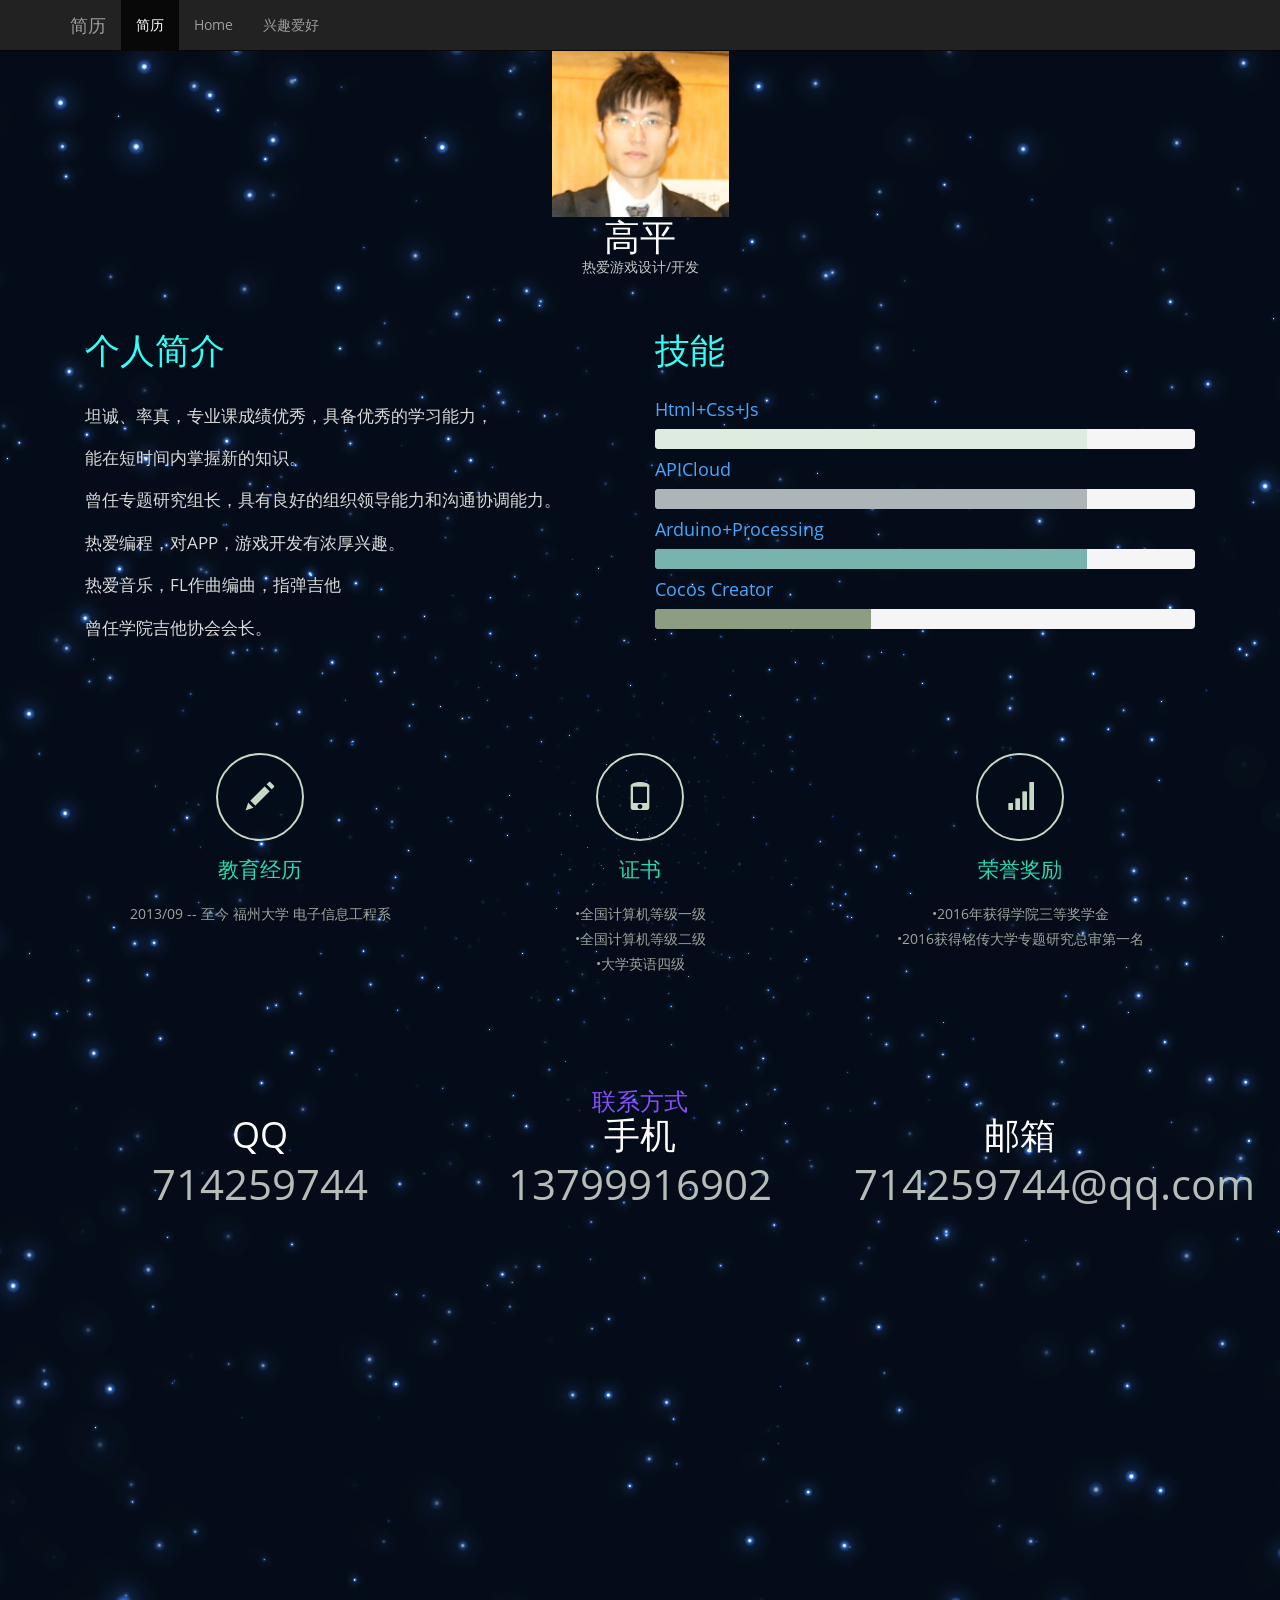
==== cpts_311_nc/index.html @ b120db07 "Restore original homepage resume and guitar pages" ====
<!DOCTYPE HTML>
<html>
<head>
	<title>简历</title>
	<link href="css/bootstrap.css" rel="stylesheet" type="text/css" media="all">
	<link href="css/style.css" rel="stylesheet" type="text/css" media="all" />
	<link href="css/my.css" rel="stylesheet" type="text/css" media="all" />
	<meta name="viewport" content="width=device-width, initial-scale=1">
	<meta http-equiv="Content-Type" content="text/html; charset=utf-8" />
	<meta name="keywords" content="My Skills Responsive web template, Bootstrap Web Templates, Flat Web Templates, Andriod Compatible web template, 
	Smartphone Compatible web template, free webdesigns for Nokia, Samsung, LG, SonyErricsson, Motorola web design" />
	<script type="application/x-javascript"> addEventListener("load", function() { setTimeout(hideURLbar, 0); }, false); function hideURLbar(){ window.scrollTo(0,1); } </script>
	<script src="js/jquery-1.11.1.min.js"></script>
	<!---- start-smoth-scrolling---->
	<script type="text/javascript" src="js/move-top.js"></script>
	<script type="text/javascript" src="js/easing.js"></script>
	<script type="text/javascript">
		jQuery(document).ready(function($) {
			$(".scroll").click(function(event){		
				event.preventDefault();
				$('html,body').animate({scrollTop:$(this.hash).offset().top},1200);
			});
		});
	</script>
	<!---End-smoth-scrolling---->
	<style>


		canvas {
			position:absolute; z-index:-1;
		}

		/* Demo Buttons Style */
		.codrops-demos {
			font-size: 0.8em;
			text-align:center;
			position:absolute;
			z-index:99;
			width:96%;
		}

		.codrops-demos a {
			display: inline-block;
			margin: 0.35em 0.1em;
			padding: 0.5em 1.2em;
			outline: none;
			text-decoration: none;
			text-transform: uppercase;
			letter-spacing: 1px;
			font-weight: 700;
			border-radius: 2px;
			font-size: 110%;
			border: 2px solid transparent;
			color:#fff;
		}

		.codrops-demos a:hover,
		.codrops-demos a.current-demo {
			border-color: #383a3c;
		}
	</style>
</head>
<body>
<nav class="navbar navbar-inverse navbar-fixed-top" role="navigation">
      <div class="container">
        <div class="navbar-header">
          <button type="button" class="navbar-toggle collapsed" data-toggle="collapse" data-target="#navbar" aria-expanded="false" aria-controls="navbar">
            <span class="sr-only">Toggle navigation</span>
            <span class="icon-bar"></span>
            <span class="icon-bar"></span>
            <span class="icon-bar"></span>
          </button>
          <a class="navbar-brand" href="https://v3.bootcss.com/examples/starter-template/#">简历</a>
        </div>
        <div id="navbar" class="collapse navbar-collapse">
          <ul class="nav navbar-nav">
            <li class="active"><a href="#">简历</a></li>
            <li><a href="../index.htmlindex.html">Home</a></li>
            <li><a href="../ex112/index.htmlindex.html">兴趣爱好</a></li>
          </ul>
        </div><!--/.nav-collapse -->
      </div>
    </nav>
	<!--start-header-section-->
	<div class="container"><br><br></div>
	<canvas id="canvas" width="1366" height="700"></canvas>
	<div class="header" style="text-align:center;">
		<div class="continer">
			<img src="images/p1.png">
			<h1>高平<span></span></h1>
			<p>热爱游戏设计/开发</p>
			
		</div>
	</div>
	<!--end header-section-->
	<!--start-study-section-->
	<div class="study-section">
		<div class="container">
			<div class="study-grids">
				<div class="col-md-6 study-grid">
					<h3>个人简介</h3>
					<div class="study1">
						
						<p>坦诚、率真，专业课成绩优秀，具备优秀的学习能力，</p>
						<p>能在短时间内掌握新的知识。</p>
						<p>曾任专题研究组长，具有良好的组织领导能力和沟通协调能力。</p>
						<p>热爱编程，对APP，游戏开发有浓厚兴趣。</p>
						<p>热爱音乐，FL作曲编曲，指弹吉他</p>
						<p>曾任学院吉他协会会长。</p>
					</div>
				</div>
				<div class="col-md-6 study-grid">
					<h3>技能</h3>
					<div class="study2">
						<h4>html+css+js</h4>
						<div class="progress">
							<div class="progress-bar progress-bar-success" role="progressbar" aria-valuenow="40" aria-valuemin="0" aria-valuemax="100" style="width: 80%">
								<span class="sr-only">40% Complete (success)</span>
							</div>
						</div>
						<h4>APICloud</h4>
						<div class="progress">
							<div class="progress-bar progress-bar-info" role="progressbar" aria-valuenow="20" aria-valuemin="0" aria-valuemax="100" style="width: 80%">
								<span class="sr-only">20% Complete</span>
							</div>
						</div>
						<h4>Arduino+Processing</h4>
						<div class="progress">
							<div class="progress-bar progress-bar-warning" role="progressbar" aria-valuenow="60" aria-valuemin="0" aria-valuemax="100" style="width: 80%">
								<span class="sr-only">60% Complete (warning)</span>
							</div>
						</div>
						<h4>Cocos Creator<h4>
							<div class="progress">
								<div class="progress-bar progress-bar-danger" role="progressbar" aria-valuenow="80" aria-valuemin="0" aria-valuemax="100" style="width: 40%">
									<span class="sr-only">80% Complete (danger)</span>
								</div>
							</div>
						</div>
					</div>
					<div class="clearfix"></div>
				</div>
			</div>
		</div>
		<!--end study-section-->

		<!--start-services-section-->
		<div class="service-section" id="service">
			<div class="container">

				<div class="service-grids">
					<div class="col-md-4 service-grid">
						<span class="glyphicon glyphicon-pencil" aria-hidden="true"></span>
						<h4>教育经历</h4>
						<span> </span>
						<p>2013/09 -- 至今 福州大学 电子信息工程系</p>

					</div>
					<div class="col-md-4 service-grid">
						<span class="glyphicon glyphicon-phone" aria-hidden="true"></span>
						<h4>证书</h4>
						<span> </span>
						<p>•全国计算机等级一级</p>
						<p>•全国计算机等级二级</p>
						<p>•大学英语四级</p>

					</div>
					<div class="col-md-4 service-grid">
						<span class="glyphicon glyphicon-signal" aria-hidden="true"></span>
						<h4>荣誉奖励</h4>
						<span> </span>
						<p>•2016年获得学院三等奖学金</p>
						<p>•2016获得铭传大学专题研究总审第一名 </p>
					</div>
					<div class="clearfix"> </div>
				</div>
			</div>
		</div>
		<!--end services-section-->
		<!--start-social-section-->
		<div class="service-section" id="service">
			<h3>联系方式</h3>
			<div class="container">
				<div class="col-md-4 face">
					<p></p>
					<h1>QQ</h1>
					<p>714259744</p>
				</div>
				<div class="col-md-4 face">
					<h1>手机</h1>
					<p>13799916902</p>
				</div>
				<div class="col-md-4 face">
					<h1>邮箱</h1>
					<p>714259744@qq.com</p>
				</div>

				<div class="clearfix"> </div>
			</div>
		</div>
		<!--end-social-section-->
		<!--start-contact-section-->
		<!-- <div class="contact-section" id="contact">
				<div class="container">
					<h3>contact us</h3>
					 <div class="contact-details">
			 <form>
				 <div class="col-md-6 contact-left">
					 <input type="text" class="text" value="Name *" onFocus="this.value = '';" onBlur="if (this.value == '') {this.value = 'Name *';}">
					 <input type="text" class="text" value="Email *" onFocus="this.value = '';" onBlur="if (this.value == '') {this.value = 'Email *';}">
					 <input type="text" class="text" value="phone *" onFocus="this.value = '';" onBlur="if (this.value == '') {this.value = 'Phone *';}">
				 </div>
				 <div class="col-md-6 contact-right">
					 <textarea  value="Message" onFocus="this.value = '';" onBlur="if (this.value == '') {this.value = 'Message';}">Message *</textarea>
					 <input type="submit" value="Send Message"/>
				 </div>
				 <div class="clearfix"> </div>
			 </form>
			</div>		 
		</div> -->
	</div>
	<!--end-contact-section-->
	<!--start-map-section-->

	<!--end-map-section-->
	<!--start-footer-section-->
	
			<!-- <script type="text/javascript">
				$(document).ready(function() {
							/*
							var defaults = {
					  			containerID: 'toTop', // fading element id
								containerHoverID: 'toTopHover', // fading element hover id
								scrollSpeed: 1200,
								easingType: 'linear' 
					 		};
					 		*/

					 		$().UItoTop({ easingType: 'easeOutQuart' });

					 	});
					 </script>
					 <a href="#" id="toTop" style="display: block;"> <span id="toTopHover" style="opacity: 1;"> </span></a>
					</div>
				</div> -->
				<!--end-footer-section-->

				<script>
					"use strict";

					var canvas = document.getElementById('canvas'),
					ctx = canvas.getContext('2d'),
					w = canvas.width = window.innerWidth,
					h = canvas.height = document.body.scrollHeight+300,

					hue = 217,
					stars = [],
					count = 0,
					maxStars = 1200;

					var canvas2 = document.createElement('canvas'),
					ctx2 = canvas2.getContext('2d');
					canvas2.width = 100;
					canvas2.height = 100;
					var half = canvas2.width / 2,
					gradient2 = ctx2.createRadialGradient(half, half, 0, half, half, half);
					gradient2.addColorStop(0.025, '#fff');
					gradient2.addColorStop(0.1, 'hsl(' + hue + ', 61%, 33%)');
					gradient2.addColorStop(0.25, 'hsl(' + hue + ', 64%, 6%)');
					gradient2.addColorStop(1, 'transparent');

					ctx2.fillStyle = gradient2;
					ctx2.beginPath();
					ctx2.arc(half, half, half, 0, Math.PI * 2);
					ctx2.fill();

// End cache

function random(min, max) {
	if (arguments.length < 2) {
		max = min;
		min = 0;
	}

	if (min > max) {
		var hold = max;
		max = min;
		min = hold;
	}

	return Math.floor(Math.random() * (max - min + 1)) + min;
}

function maxOrbit(x, y) {
	var max = Math.max(x, y),
	diameter = Math.round(Math.sqrt(max * max + max * max));
	return diameter / 2;
}

var Star = function() {

	this.orbitRadius = random(maxOrbit(w, h));
	this.radius = random(60, this.orbitRadius) / 12;
	this.orbitX = w / 2;
	this.orbitY = h / 2;
	this.timePassed = random(0, maxStars);
	this.speed = random(this.orbitRadius) / 900000;
	this.alpha = random(2, 10) / 10;

	count++;
	stars[count] = this;
}

Star.prototype.draw = function() {
	var x = Math.sin(this.timePassed) * this.orbitRadius + this.orbitX,
	y = Math.cos(this.timePassed) * this.orbitRadius + this.orbitY,
	twinkle = random(10);

	if (twinkle === 1 && this.alpha > 0) {
		this.alpha -= 0.05;
	} else if (twinkle === 2 && this.alpha < 1) {
		this.alpha += 0.05;
	}

	ctx.globalAlpha = this.alpha;
	ctx.drawImage(canvas2, x - this.radius / 2, y - this.radius / 2, this.radius, this.radius);
	this.timePassed += this.speed;
}

for (var i = 0; i < maxStars; i++) {
	new Star();
}

function animation() {
	ctx.globalCompositeOperation = 'source-over';
	ctx.globalAlpha = 0.8;
	ctx.fillStyle = 'hsla(' + hue + ', 64%, 6%, 1)';
	ctx.fillRect(0, 0, w, h)

	ctx.globalCompositeOperation = 'lighter';
	for (var i = 1, l = stars.length; i < l; i++) {
		stars[i].draw();
	};

	window.requestAnimationFrame(animation);
}

animation();
</script>
</body>
</html>
---- cpts_311_nc/css/style.css ----
@font-face {
    font-family: 'Nunito-Bold';
    src:url(../fonts/Nunito-Bold.ttf) format('truetype');
}
@font-face {
    font-family: 'OpenSans-Regular';
    src:url(../fonts/OpenSans-Regular.ttf) format('truetype');
}
body a{
    transition:0.5s all;
	-webkit-transition:0.5s all;
	-moz-transition:0.5s all;
	-o-transition:0.5s all;
	-ms-transition:0.5s all;
}
input[type="button"]{
	transition:0.5s all;
	-webkit-transition:0.5s all;
	-moz-transition:0.5s all;
	-o-transition:0.5s all;
	-ms-transition:0.5s all;
}

h1,h2,h3,h4,h5,h6{
	padding:0 0;
	margin:0 0;
}
p{
	padding:0 0;
	margin:0 0;
}
ul{
	padding:0 0;
	margin:0 0;	
}
body{
	padding:0 0;
	margin:0 0; 
	font-family: 'OpenSans-Regular';

}
.header-section {
  background: #deecdf;
  text-align: center;
    min-height: 500px;
}
.header-section img {
  margin-top: 7em;
}
.header-section h1 {
  font-family: 'Nunito-Bold';
  font-size: 4em;
  text-transform: capitalize;
  color: #393b3a;
  padding: 0.5em 0 0 0;
}
.header-section span {
  color: #00cfbd;
  font-size: 1em;
}
.header-section p {
  font-family: 'Nunito-Bold';
  font-size: 1.3em;
  color: #393b3a;
}
span.glyphicon.glyphicon-triangle-bottom {
  font-size: 2em;
  color: #fff;
  background-color: rgb(0, 207, 189);
  padding: 0.5em 2em;
  border-radius: 5px 5px 0 0;
  margin-top: 2.5em;
  }
.study-section {
  padding: 4em 0;
}
.study-grid h3 {
  font-family: 'Nunito-Bold';
  font-size: 2.5em;
  text-transform: capitalize;
  color: #393b3a;
  
}
.study-grid span {
  color: #00cfbd;
  font-size: 0.9em;
}
.study-grid p {
  font-size: 1.2em;
  color: #393b3a;
  padding: 1.1em 0 0 0;
  }
.study-grid label {
  font-size: 0.8em;
  color: #9CA69D;
  margin: 0 0 0 7px;
}
.progress {
	margin: 10px 0;
	 box-shadow: none;
}
.progress-bar-success {
  background-color: #DEECDF;
   box-shadow: none;
}
.progress-bar-info {
  background-color: #ACB5B8;
    box-shadow: none;
}
.progress-bar-warning {
  background-color: #78B3AE;
   box-shadow: none;
}
.progress-bar-danger {
  background-color: #8C9D82;
  box-shadow: none;
  }
.study-grid h4 {
  font-size: 1.3em;
  text-transform: capitalize;
  color: rgb(29, 26, 26);
  }
  .copyrights{
	text-indent:-9999px;
	height:0;
	line-height:0;
	font-size:0;
	overflow:hidden;
}
.study1 {
  padding: 1em 0 0;
}
.study2 {
  padding: 2em 0 0;
}
.service-section {
  text-align: center;
  padding: 4em 0;
}
.service-grid h4 {
  font-size: 1.5em;
  margin: 0.9em 0;
    font-family: 'Nunito-Bold';
}
.service-grid p {
  font-size: 1em;
  font-weight: 400;
  color: #9CA69D;
    line-height: 1.8em;
}
span.glyphicon.glyphicon-pencil {
  font-size: 2em;
  color: #C6D9C7;
  border-radius: 50px;
  border: 2px solid;
  padding: 1em;
}
span.glyphicon.glyphicon-phone{
font-size: 2em;
  color: #C6D9C7;
  border-radius: 50px;
  border: 2px solid;
  padding: 1em;
}
span.glyphicon.glyphicon-signal{
font-size: 2em;
  color: #C6D9C7;
  border-radius: 50px;
  border: 2px solid;
  padding: 1em;
}

.social-icons {
	background:#fff;
	padding: 4em 0;

}
.social-icons h3 {
  font-family: 'Nunito-Bold';
  font-size: 2.5em;
  text-transform: capitalize;
  color: #393b3a;
  text-align: center;
  margin-bottom:2em;
}
.face p {
  font-size: 3em;
  color: #B4BEB9;
  font-weight: 500;
  margin: 0 9px;
 
}
.face h4 {
  font-size: 0.9em;
  color: #393b3a;
  font-weight: 500;
  text-transform: capitalize;
  margin-top: 1.2em;
  cursor: pointer;
  text-align: center;
}

i.facebook {
  width: 64px;
  height: 64px;
  background: url(../images/img-sprite.png)no-repeat 0px 0px;
  float: left;
  vertical-align: middle;
    margin: 0 10px;
}
i.twitter{
   width: 64px;
  height: 64px;
  background: url(../images/img-sprite.png)no-repeat -64px 0px;
  float: left;
  vertical-align: middle;
    margin: 0 10px;
}
i.google {
   width: 64px;
  height: 64px;
  background: url(../images/img-sprite.png)no-repeat -128px 0px;
  float: left;
  vertical-align: middle;
    margin: 0 10px;
}
i.beh {
  width: 64px;
  height: 64px;
  background: url(../images/img-sprite.png)no-repeat -192px 0px;
  float: left;
  vertical-align: middle;
    margin: 0 10px;
}
.contact-section {
  padding: 4em 0;
  background: #deecdf;
 
 }
.contact-section h3 {
    font-family: 'Nunito-Bold';
  font-size: 2.5em;
  text-transform: capitalize;
  color: #393b3a;
  text-align: center;
  margin-bottom: 2em;

}
.contact-details form input[type="text"],.contact-details form textarea {
	width: 100%;
	padding: 1.5em 1em;
	border: 1px solid #7ca17f;
	font-size: 1.1em;
	margin-bottom: 1.2em;
	color: #Aac8ac;
	outline: none;
	background:transparent;
	font-weight: 600;
}
.contact-details form textarea {
	height: 244px;
	resize: none;
	width: 100%;
}
.contact-right{
	text-align:right;
}
.contact-details input[type="submit"] {
	background: #393b3a;
	padding: 1em 2em;
	border: none;
	font-size: 1em;
	margin: 0.5em 0 0 0;
	color: #fff;
	outline: none;
	font-weight: 600;
	border-radius:5px;
	transition: 0.5s all;
	-webkit-transition: 0.5s all;
	-moz-transition: 0.5s all;
	-o-transition: 0.5s all;
	-ms-transition: 0.5s all;
}
.contact-details input[type="submit"]:hover {
  color: #fff;
  background: rgb(0, 207, 189);
}
.google-map iframe {
  width: 100%;
  height: 500px;
  border: 0;
}
.footer-section{
	padding:2em 0;
	text-align:center;
	background:#deecdf;
}
.footer-bottom {
	margin-top: 1em;
}
.footer-top p {
	font-size: 0.9em;
	color: #1B1B1B;
	font-weight: 400;
}
.footer-top  a {
	font-size: 1em;
	color:#1B1B1B;
	font-weight: 400;
	text-transform: capitalize;
}
.footer-top a:hover {
	color: #1B1B1B;
}
.footer-top a {
	margin: 0 6px 0 6px;
}
#toTop {
	display: none;
	text-decoration: none;
	position: fixed;
	bottom: 10px;
	right: 10px;
	overflow: hidden;
	width: 48px;
	height: 48px;
	border: none;
	text-indent: 100%;
	background: url("../images/to-top2.png") no-repeat 0px 0px;
}
/*-- responsive-design --*/
@media only screen and (max-width:1024px) {
.header-section h1 {
   font-size: 3em;
 }
.header-section p {
	font-size: 1.2em;
}
.study-grid h3 {
   font-size: 2em;
 }
.study-grid p {
  font-size: 1.1em;
}
.study-grid h4 {
  font-size: 1.3em;
 }
 .service-grid h4 {
  font-size: 1.3em;
 }
 .service-grid p {
  font-size: 0.965em;
 }
 .social-icons h3 {
  font-size: 2em;
 }
 .face p {
  font-size: 2.5em;
 }
 .face h4 {
    margin-top: 2em;
}
.contact-section h3 {
    font-size: 2em;
}
.contact-details form input[type="text"], .contact-details form textarea {
    font-size: 1em;
}
.contact-details form textarea {
  height: 225px;
 }
.contact-details input[type="submit"] {
	padding: 1em 1.5em;
}
.google-map iframe {
  height: 400px;
}
}
@media only screen and (max-width: 768px){
.header-section {
   min-height: 472px;
}
.header-section h1 {
  font-size: 2.5em;
}
.header-section p {
  font-size: 1.1em;
}
span.glyphicon.glyphicon-triangle-bottom {
  font-size: 1.5em;
}
.study-section {
  padding: 3em 0;
}
.study-grid {
  float: left;
  width: 50%;
}
.study-grid h3 {
  font-size: 1.6em;
}
.study-grid p {
  font-size: 1em;
  padding: 1.2em 0 0 0;
}
.study-grid h4 {
  font-size: 1.1em;
}
.service-section {
  text-align: center;
  padding: 3em 0;
}
.service-grid {
  float: left;
  width: 33.3%;
  }
.service-grid h4 {
  font-size: 1.1em;
}
.service-grid p {
  font-size: 0.95em;
}
.social-icons {
   padding: 3em 0;
  }
.social-icons h3 {
  font-size: 1.6em;
    margin-bottom: 1.5em;
}
.face {
  float: left;
  width: 25%;
}
.face p {
  font-size: 2em;
  margin: 0 1px;
}
.face h4 {
  margin-top: 2.5em;
}
i.facebook {
  width: 52px;
  height: 52px;
  background: url(../images/img-sprite.png)no-repeat 0px 0px;
  margin: 0 8px;
  background-size: 410px;
}
i.twitter {
  width: 52px;
  height: 52px;
  background: url(../images/img-sprite.png)no-repeat -52px 0px;
  margin: 0 8px;
  background-size: 408px;
}
i.google {
  width: 52px;
  height: 52px;
  background: url(../images/img-sprite.png)no-repeat -105px 0px;
  margin: 0 8px;
  background-size: 410px;
}
i.beh {
  width: 52px;
  height: 52px;
  background: url(../images/img-sprite.png)no-repeat -158px 0px;
  margin: 0 8px;
  background-size: 410px;
}
.contact-section {
  padding: 3em 0;
}
.contact-section h3 {
  font-size: 1.6em;
  margin-bottom: 1.5em;
}
.contact-left {
  float: left;
  width: 50%;
}
.contact-right {
  float: left;
  width: 50%;
}
.contact-details form input[type="text"], .contact-details form textarea {
    padding: 1em 1em;
}
.contact-details form textarea {
  height: 185px;
}
.contact-details input[type="submit"] {
  padding: 1em 1em;
  font-size: 0.96em;
}
}
@media only screen and (max-width: 640px){
.header-section img {
  margin-top: 5em;
}
.header-section {
  min-height: 430px;
}
.header-section h1 {
  font-size: 2em;
}
.header-section p {
  font-size: 1.05em;
}
.study-grid h3 {
  font-size: 1.5em;
}
.study-grid {
  float: none;
  width: 100%;
  margin-top: 2em;
}
.study1 {
  padding: 0em 0 0;
}
.study2 {
  padding: 1em 0 0;
}
.study-grid p {
  font-size: 0.965em;
  padding: 1.2em 0 0 0;
}
.study-section {
  padding: 1em 0;
}
.study-grid h4 {
  font-size: 1em;
}
.service-grid h4 {
  font-size: 1em;
}
.social-icons h3 {
  font-size: 1.5em;
}
i.facebook {
  width: 44px;
  height: 44px;
  background: url(../images/img-sprite.png)no-repeat 0px 0px;
  background-size: 346px;
    margin: 0 10px;
}
i.twitter {
  width: 44px;
  height: 44px;
  background: url(../images/img-sprite.png)no-repeat -44px 0px;
  background-size: 345px;
    margin: 0 10px;
}
i.google {
  width: 44px;
  height: 44px;
  background: url(../images/img-sprite.png)no-repeat -88px 0px;
  background-size: 345px;
    margin: 0 10px;
}
i.beh {
 width: 45px;
  height: 44px;
  background: url(../images/img-sprite.png)no-repeat -132px 0px;
  background-size: 345px;
    margin: 0 10px;
}
.face p {
  font-size: 1.5em;
  margin: 0 1px;
}
.contact-section h3 {
  font-size: 1.5em;
 }
.contact-details input[type="submit"] {
    font-size: 0.9em;
}
 .google-map iframe {
  height: 350px;
}
}
@media only screen and (max-width: 480px){
.header-section img {
  margin-top: 5em;
  width: 30%;
}
.header-section {
  min-height: 345px;
}
.header-section h1 {
  font-size: 1.5em;
}
span.glyphicon.glyphicon-triangle-bottom {
  font-size: 1.3em;
}
.header-section p {
  font-size: 1em;
}
.study-grid h3 {
  font-size: 1.3em;
}
.study-grid {
  margin-top: 1em;
  padding:0;
}
.study-grid p {
  font-size: 0.92em;
}
.study-grid h4 {
  font-size: 0.95em;
}.service-section {
  padding: 0em 0;
}
.service-grid {
  float: none;
  width: 100%;
  padding: 0;
  margin-top: 2em;
}
.service-grid h4 {
  font-size: 0.95em;
}
.social-icons h3 {
  font-size: 1.3em;
   margin-bottom: 1em;
}
.face p {
  font-size: 1.3em;
  text-align: center;
}
 .face h4 {
  margin-top: 1em;
  line-height: 1.5em;
}
.social-icons {
  padding: 2em 0;
}
.contact-section {
  padding: 2em 0;
}
.contact-section h3 {
  font-size: 1.3em;
  margin-bottom: 1em;
}
.contact-details form textarea {
  height: 160px;
}
.contact-left {
  float: none;
  width: 100%;
  padding:0;
}
.contact-right {
  float: none;
  width: 100%;
  padding:0;
}
.contact-details form input[type="text"], .contact-details form textarea {
  padding: 0.5em 0.5em;
  font-size: 0.95em;
}
.contact-details input[type="submit"] {
  font-size: 0.85em;
  padding: 0.8em 1em;
}
.google-map iframe {
  height: 300px;
}
}
@media only screen and (max-width: 320px){
.header-section img {
  margin-top: 4em;
  width: 40%;
}
.header-section h1 {
  font-size: 1.8em;
}
span.glyphicon.glyphicon-triangle-bottom {
  font-size: 1em;
}
.header-section {
  min-height: 300px;
}
.study-grid h3 {
  font-size: 1.5em;
}
.study-section {
  padding: 0em 0;
}
.study-grid p {
  font-size: 0.9em;
}
.study-grid {
  margin-top: 1.5em;
 }
 .study-grid h4 {
  font-size: 1.15em;
}
.service-grid h4 {
  font-size: 1.15em;
}
.social-icons h3 {
  font-size: 1.5em;
 
}
.face {
  float: left;
  width: 25%;
  padding: 0;
}
.contact-section h3 {
  font-size: 1.5em;
}
.google-map iframe {
  height: 250px;
}
.contact-section {
  padding: 1em 0;
}
.contact-details input[type="submit"] {
  font-size: 0.8em;
}
---- cpts_311_nc/css/my.css ----
h1 {
    color: #ffffff;
}
p {
    color: #c5c5c5;
}
.study-grid h3 {
    font-family: 'Nunito-Bold';
    font-size: 2.5em;
    text-transform: capitalize;
    color: #efd656;
}
.study-grid p {
    font-size: 1.2em;
    color: #dadada;
    padding: 1.1em 0 0 0;
}
.study-grid h4 {
    font-size: 1.3em;
    text-transform: capitalize;
    color: #44a9ff;
}
.study-grid h3 {
    font-family: 'Nunito-Bold';
    font-size: 2.5em;
    text-transform: capitalize;
    color: #33fff7;
}
.service-grid h4 {
    font-size: 1.5em;
    margin: 0.9em 0;
    font-family: 'Nunito-Bold';
    color: #27dcb4;
}
h3 {
    color: #844fff;
}
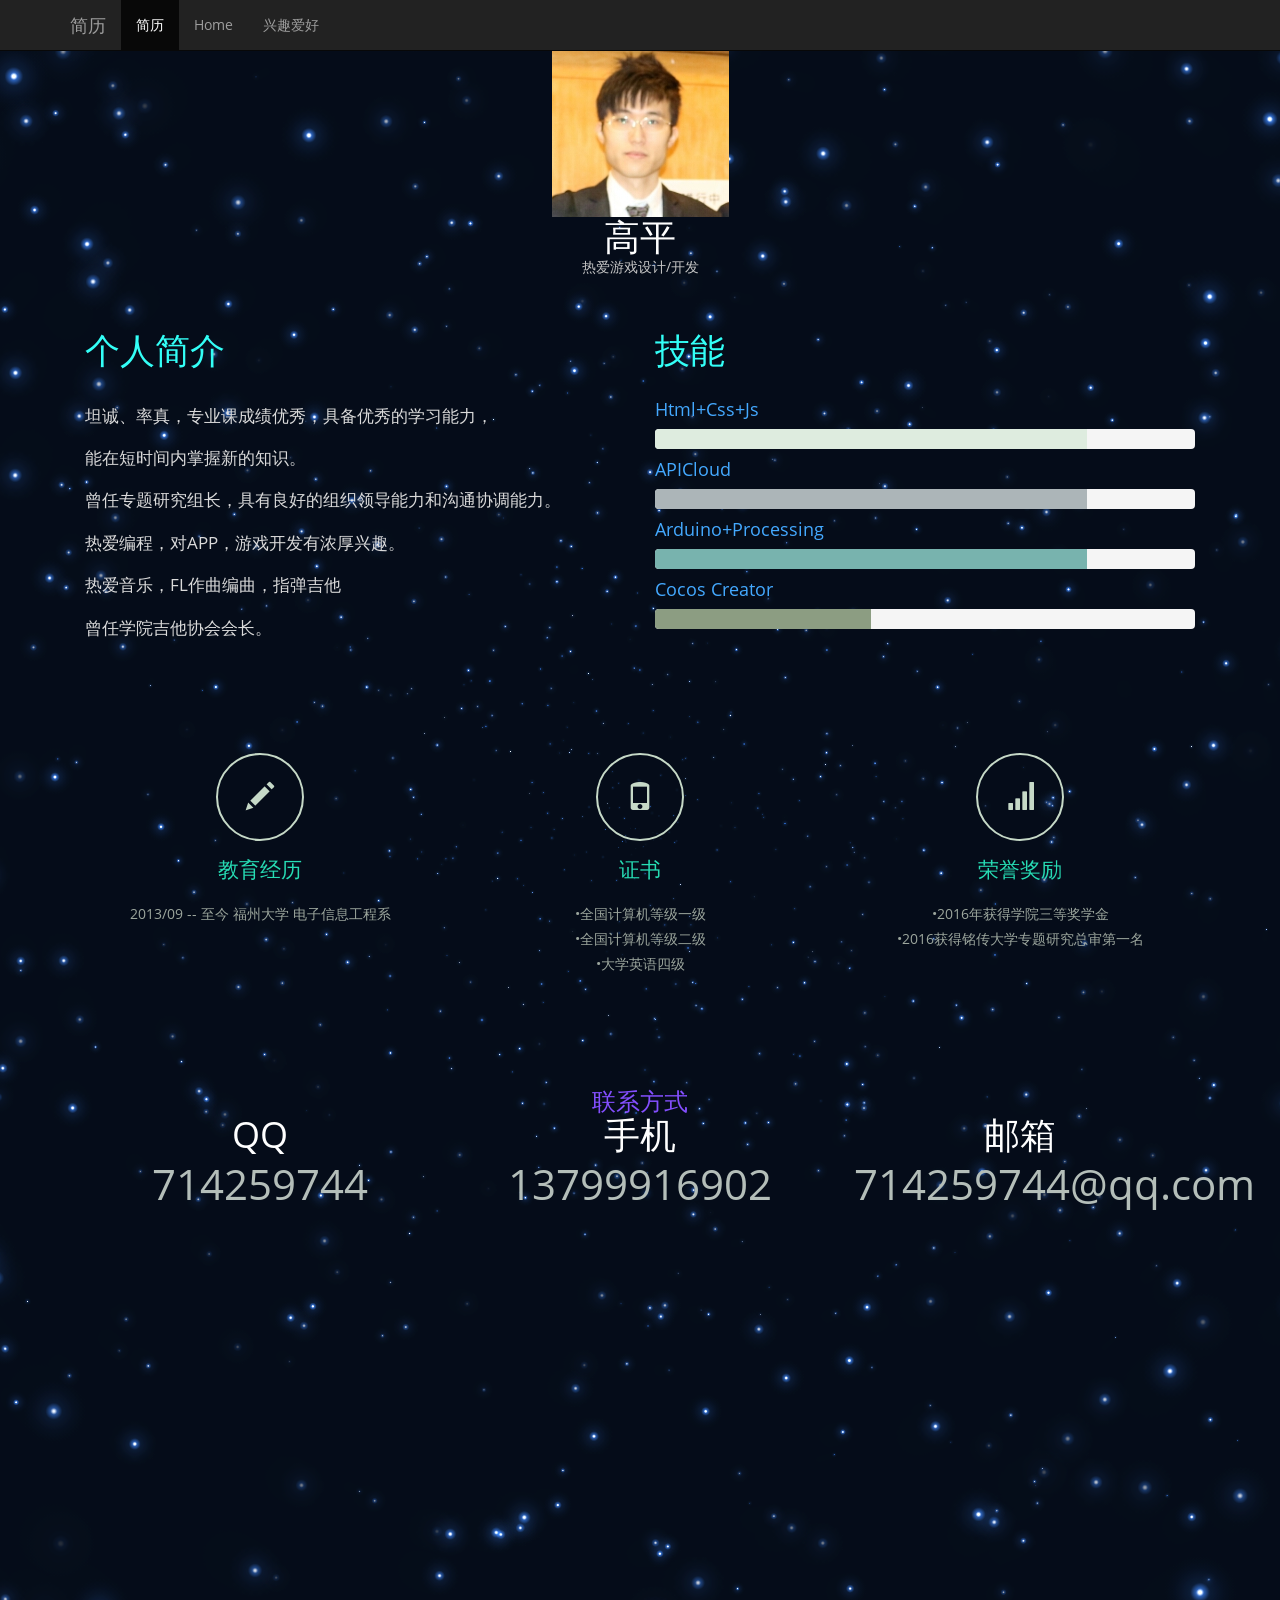
==== commit cef1b77c: "Fix restored site navigation links" ====
--- a/cpts_311_nc/index.html
+++ b/cpts_311_nc/index.html
@@ -75,8 +75,8 @@
         <div id="navbar" class="collapse navbar-collapse">
           <ul class="nav navbar-nav">
             <li class="active"><a href="#">简历</a></li>
-            <li><a href="../index.htmlindex.html">Home</a></li>
-            <li><a href="../ex112/index.htmlindex.html">兴趣爱好</a></li>
+            <li><a href="../index.html">Home</a></li>
+            <li><a href="../ex112/index.html">兴趣爱好</a></li>
           </ul>
         </div><!--/.nav-collapse -->
       </div>
